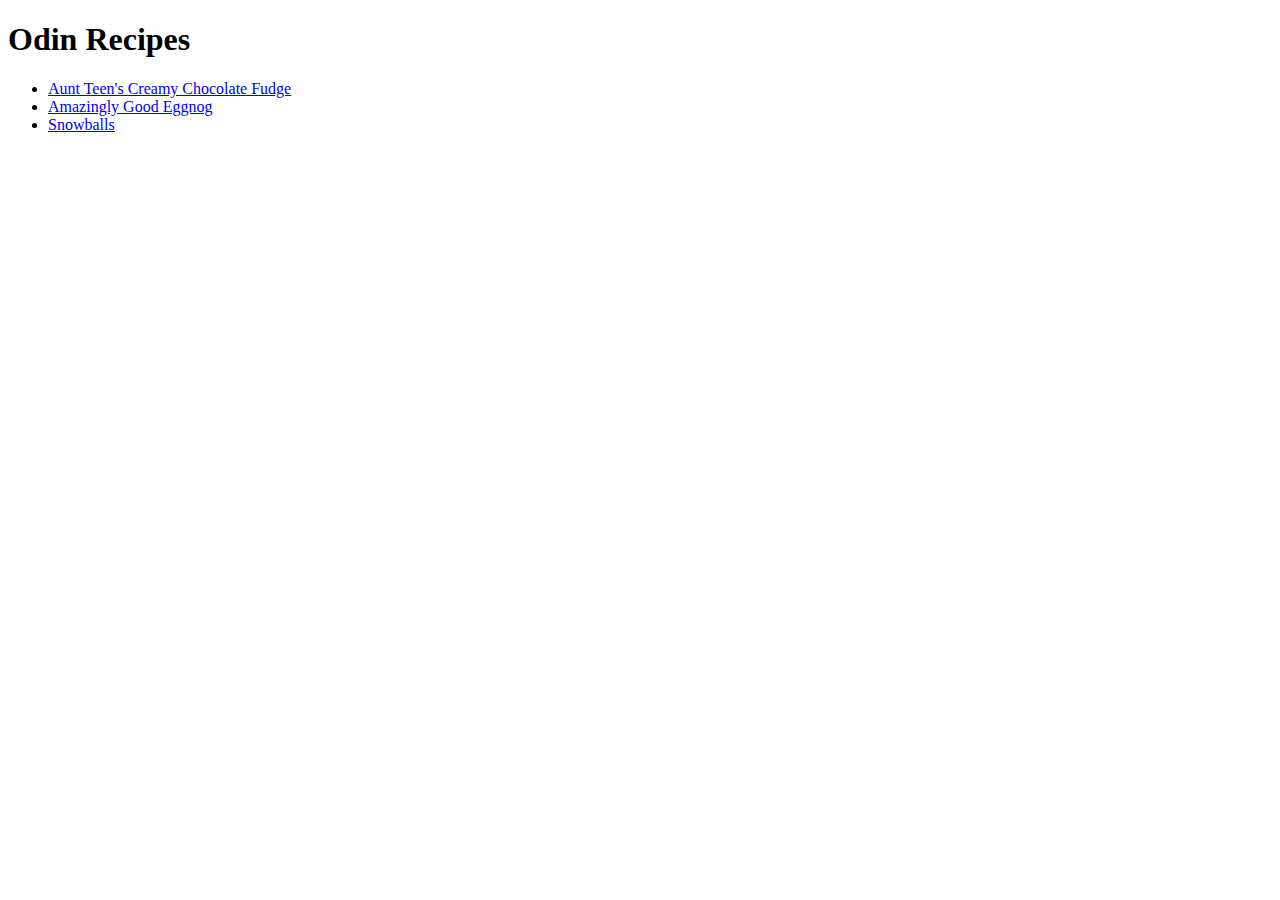
==== index.html @ 63950cc8 "Added all the webpages" ====
<!DOCTYPE html>
<html lang="en">
	<head>
		<meta charset="utf-8">
		<title>odin recipes</title>
	</head>
	<body>
		<h1>Odin Recipes</h1>
		<ul>
			<li>	<a href="recipes/fudge.html">Aunt Teen's Creamy Chocolate Fudge</a></li>
			<li> <a href="recipes/eggnog.html">Amazingly Good Eggnog</a></li> 
			<li> <a href="recipes/snowballs.html">Snowballs</a></li>
		</ul>
	</body>
</html>
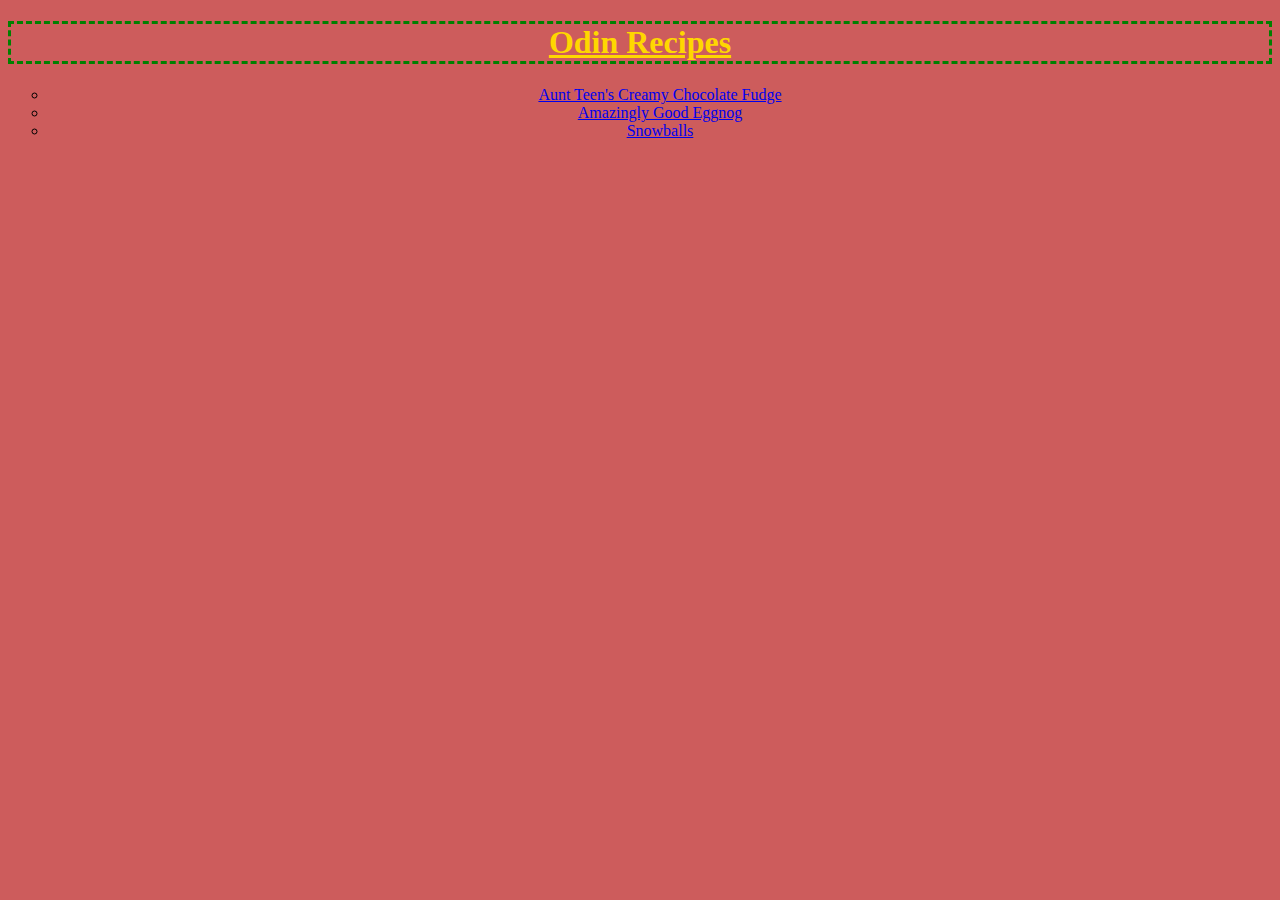
==== commit da90c546: "Edit styles.css and index and add two images" ====
--- a/index.html
+++ b/index.html
@@ -2,10 +2,12 @@
 <html lang="en">
 	<head>
 		<meta charset="utf-8">
+		<link rel="stylesheet" href="styles.css">
 		<title>odin recipes</title>
 	</head>
 	<body>
 		<h1>Odin Recipes</h1>
+		
 		<ul>
 			<li>	<a href="recipes/fudge.html">Aunt Teen's Creamy Chocolate Fudge</a></li>
 			<li> <a href="recipes/eggnog.html">Amazingly Good Eggnog</a></li> 
--- a/styles.css
+++ b/styles.css
@@ -0,0 +1,16 @@
+body {
+    background-color: indianred;
+    
+}
+h1 {
+    text-align: center;
+    background-color: indianred;
+    text-decoration: underline;
+    color: gold;
+    border: dashed green;
+    
+}
+ul {
+    list-style-type: circle;
+    text-align: center;
+}
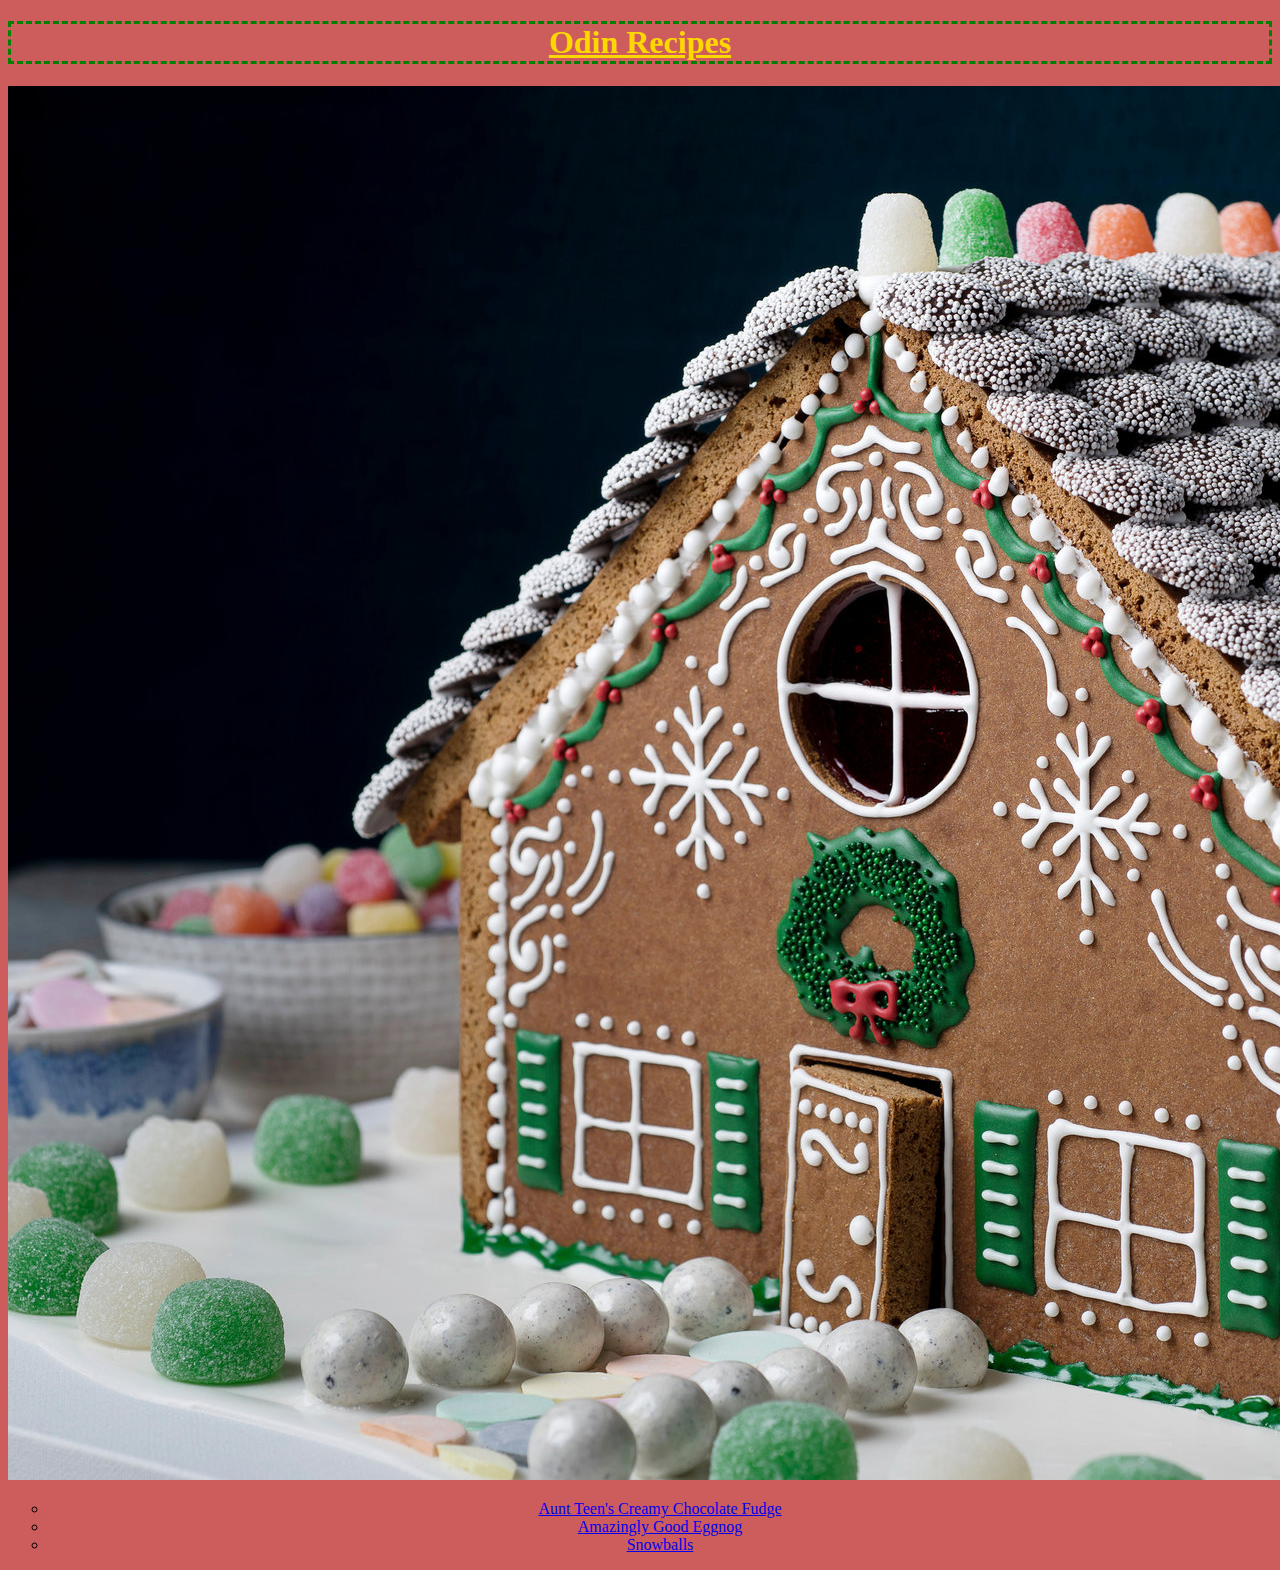
==== commit 728442cb: "Update index.html" ====
--- a/index.html
+++ b/index.html
@@ -7,7 +7,7 @@
 	</head>
 	<body>
 		<h1>Odin Recipes</h1>
-		
+		<img src="/images/g.jpg">
 		<ul>
 			<li>	<a href="recipes/fudge.html">Aunt Teen's Creamy Chocolate Fudge</a></li>
 			<li> <a href="recipes/eggnog.html">Amazingly Good Eggnog</a></li> 
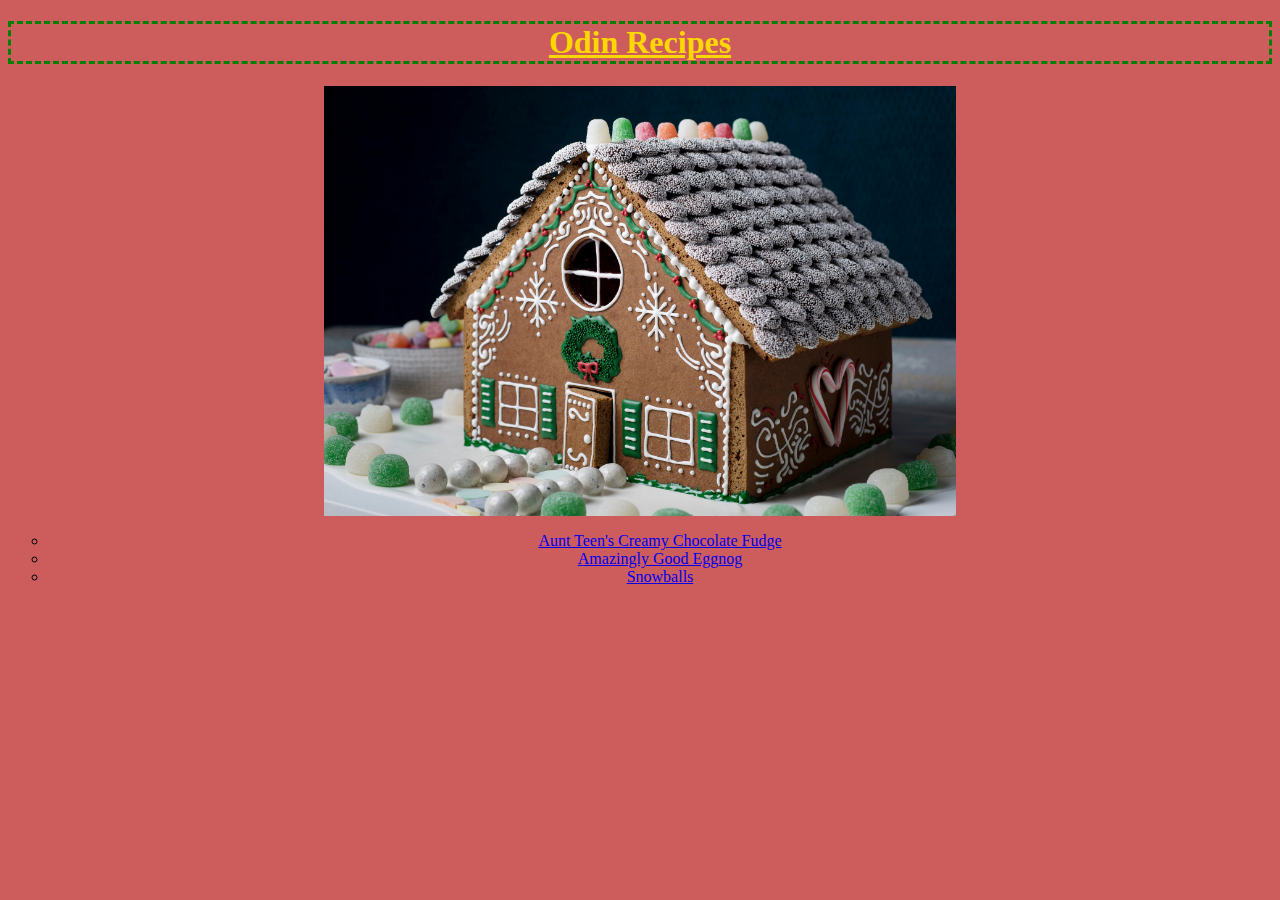
==== commit 8be233cc: "Edit styles.css and index.html" ====
--- a/index.html
+++ b/index.html
@@ -7,7 +7,7 @@
 	</head>
 	<body>
 		<h1>Odin Recipes</h1>
-		<img src="/images/g.jpg">
+		<img src="images/g.jpg">
 		<ul>
 			<li>	<a href="recipes/fudge.html">Aunt Teen's Creamy Chocolate Fudge</a></li>
 			<li> <a href="recipes/eggnog.html">Amazingly Good Eggnog</a></li> 
--- a/styles.css
+++ b/styles.css
@@ -14,3 +14,9 @@
     list-style-type: circle;
     text-align: center;
 }
+img {
+    width: 50%;
+    margin-left: auto;
+    margin-right: auto;
+    display: block;
+}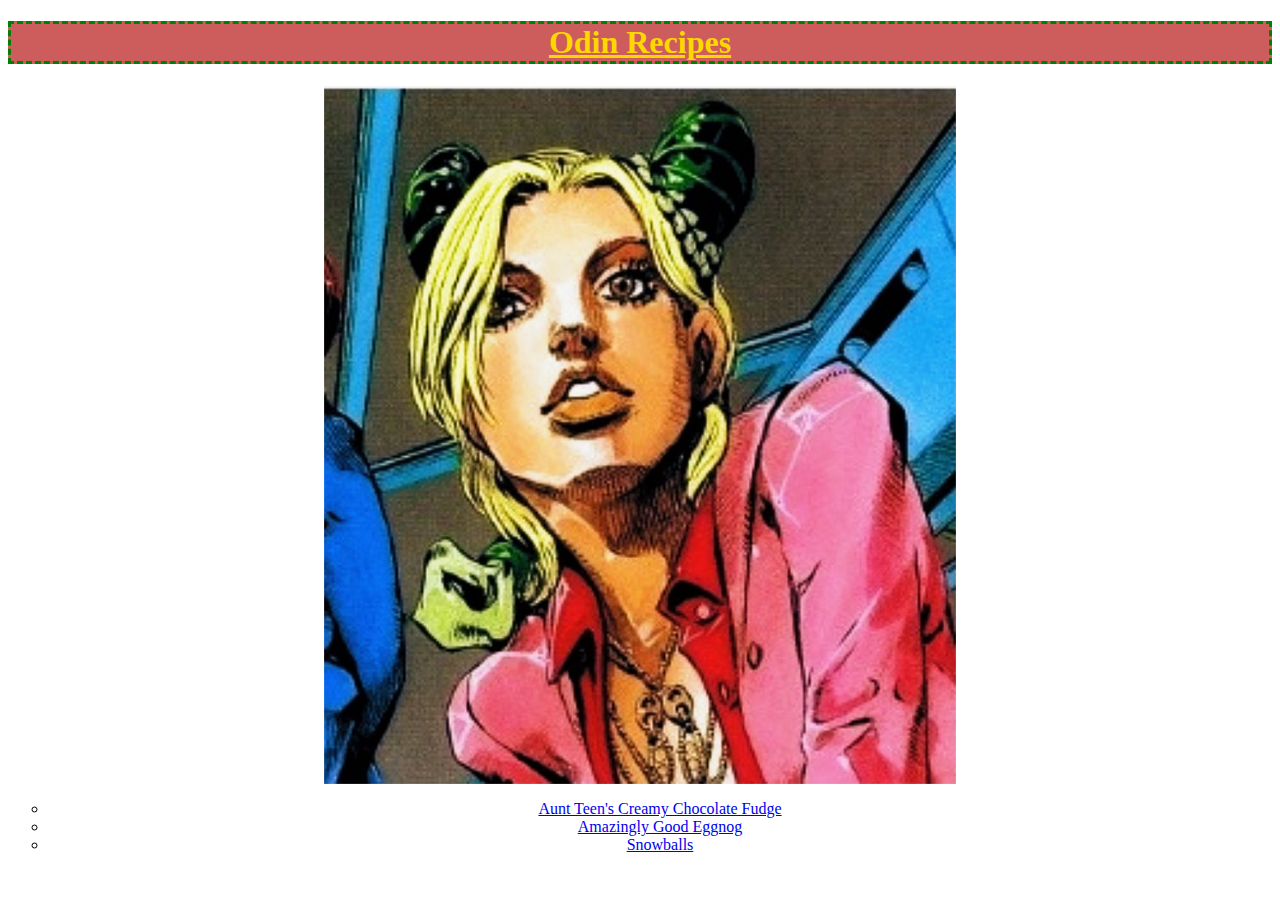
==== commit 6f74cc5b: "Change picture in index.html" ====
--- a/index.html
+++ b/index.html
@@ -7,7 +7,7 @@
 	</head>
 	<body>
 		<h1>Odin Recipes</h1>
-		<img src="images/g.jpg">
+		<img src="images/jolyne.jpg">
 		<ul>
 			<li>	<a href="recipes/fudge.html">Aunt Teen's Creamy Chocolate Fudge</a></li>
 			<li> <a href="recipes/eggnog.html">Amazingly Good Eggnog</a></li> 
--- a/styles.css
+++ b/styles.css
@@ -1,5 +1,5 @@
 body {
-    background-color: indianred;
+    background-color: white;
     
 }
 h1 {
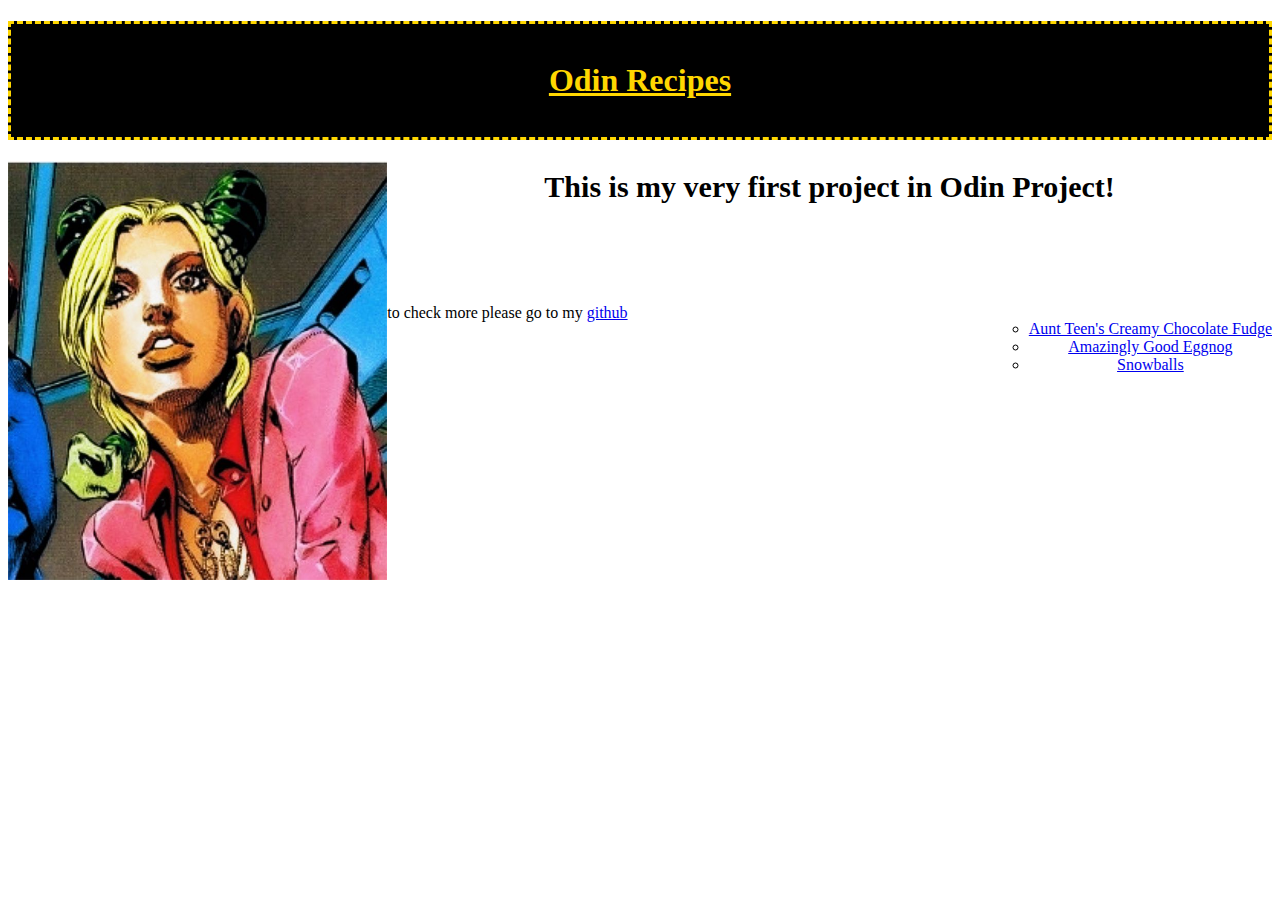
==== commit 4df57921: "Add in some extra details concerning the index file and css" ====
--- a/index.html
+++ b/index.html
@@ -8,11 +8,13 @@
 	<body>
 		<h1>Odin Recipes</h1>
 		<img src="images/jolyne.jpg">
-		<ul>
+		<p class="first"> This is my very first project in Odin Project!</p>
+		<ul class="float">
 			<li>	<a href="recipes/fudge.html">Aunt Teen's Creamy Chocolate Fudge</a></li>
 			<li> <a href="recipes/eggnog.html">Amazingly Good Eggnog</a></li> 
 			<li> <a href="recipes/snowballs.html">Snowballs</a></li>
 		</ul>
+		<p> to check more please go to my <a href="github.com/fanta-the-mushroom">github</a></p>
 	</body>
 </html>
 	
--- a/styles.css
+++ b/styles.css
@@ -4,10 +4,11 @@
 }
 h1 {
     text-align: center;
-    background-color: indianred;
+    background-color: black;
     text-decoration: underline;
     color: gold;
-    border: dashed green;
+    border: dashed gold;
+    padding: 1cm;
     
 }
 ul {
@@ -15,8 +16,20 @@
     text-align: center;
 }
 img {
-    width: 50%;
+    float: left;
+    width: 30%;
     margin-left: auto;
     margin-right: auto;
     display: block;
+}
+.first {
+    text-align: center;
+    font-weight: bolder;
+    font-size: 30px;
+    margin-bottom: 100px;
+    margin: ;
+}
+.float {
+    float: right
+    
 }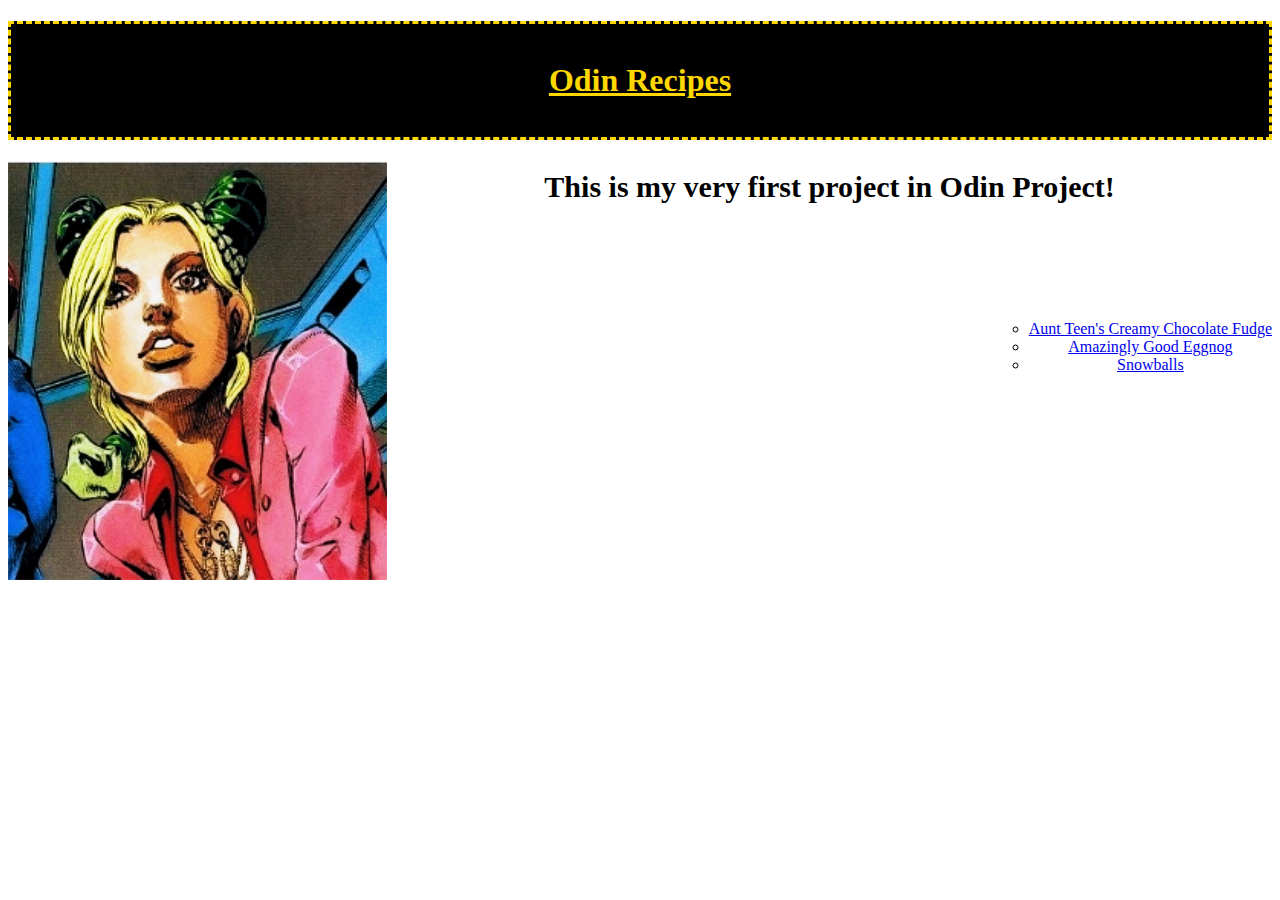
==== commit 75b68e45: "Update index.html by removing link to github" ====
--- a/index.html
+++ b/index.html
@@ -14,7 +14,7 @@
 			<li> <a href="recipes/eggnog.html">Amazingly Good Eggnog</a></li> 
 			<li> <a href="recipes/snowballs.html">Snowballs</a></li>
 		</ul>
-		<p> to check more please go to my <a href="github.com/fanta-the-mushroom">github</a></p>
+	
 	</body>
 </html>
 	
